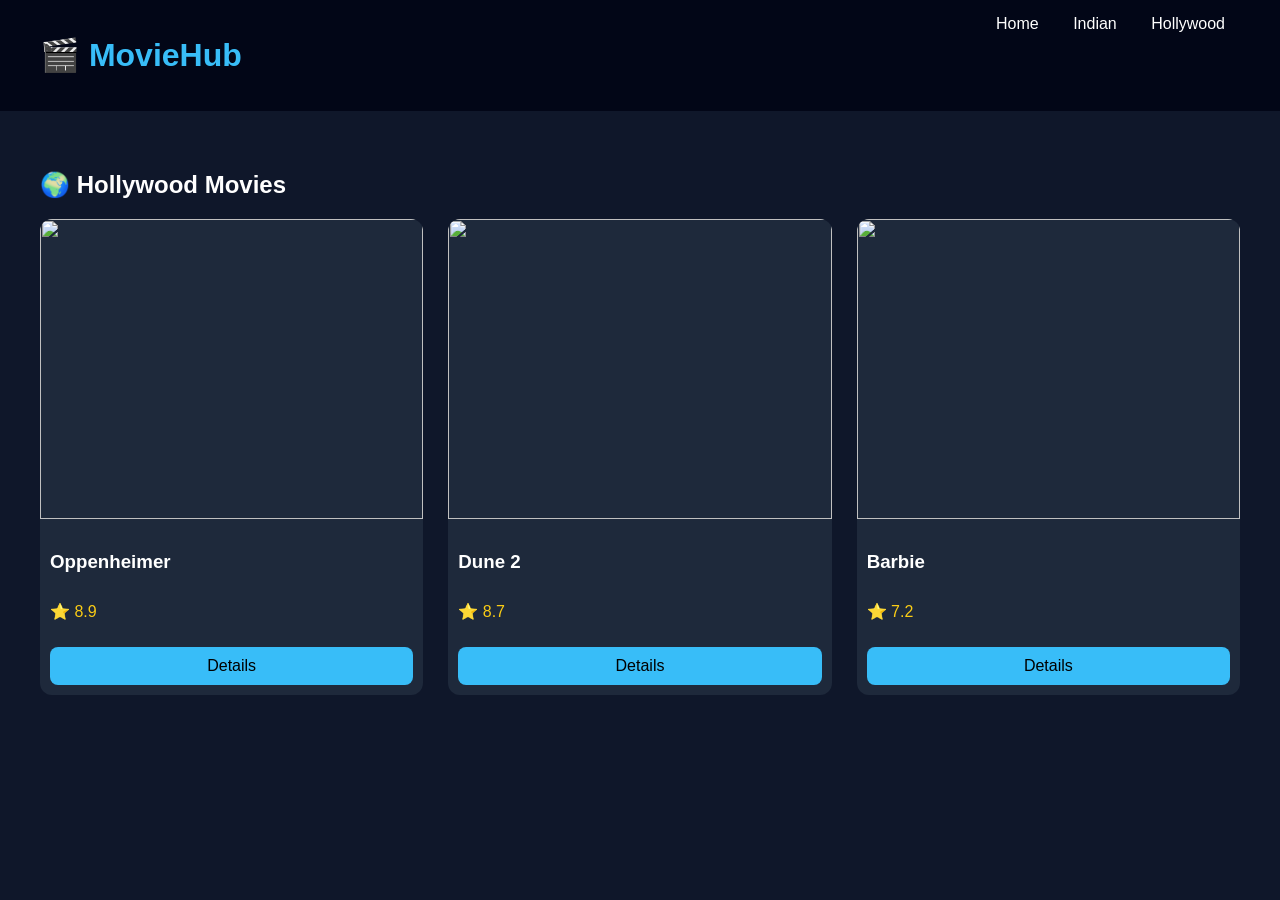
==== hollywood.html @ 89ae69f2 "Add files via upload" ====
<!DOCTYPE html> 
<html> 
<head> 
<title>Hollywood Movies</title> 
<link rel="stylesheet" href="style.css"> 
</head> 
<body> 
<div class="navbar"> 
<h1>🎬 MovieHub</h1> 
<div class="nav-links"> 
<a href="index.html">Home</a> 
<a href="indian.html">Indian</a> 
<a href="hollywood.html">Hollywood</a> 
</div> 
</div> 
<div class="container"> 
<h2>🌍 Hollywood Movies</h2> 
<div class="movies"> 
<div class="card"> 
<img src="images/oppenheimer.jpg"> 
<h3>Oppenheimer</h3> 
<p class="rating">⭐ 8.9</p> 
<a href="details.html" class="btn">Details</a> 
</div> 
<div class="card"> 
<img src="images/dune.jpg"> 
<h3>Dune 2</h3> 
<p class="rating">⭐ 8.7</p> 
<a href="details.html" class="btn">Details</a> 
</div> 
<div class="card"> 
<img src="images/barbie.jpg"> 
<h3>Barbie</h3> 
<p class="rating">⭐ 7.2</p> 
<a href="details.html" class="btn">Details</a> 
</div> 
</div> 
</div> 
</body> 
</html>
---- style.css ----
body { 
margin: 0; 
font-family: 'Segoe UI', sans-serif; 
background: #0f172a; 
color: white; 
} 
.navbar { 
display: flex; 
justify-content: space-between; 
background: #020617; 
padding: 15px 40px; 
} 
.navbar h1 { 
color: #38bdf8; 
} 
.nav-links a { 
margin: 0 15px; 
text-decoration: none; 
color: white; 
transition: 0.3s; 
} 
.nav-links a:hover { 
color: #38bdf8; 
} 
.container { 
padding: 40px; 
} 
.movies { 
display: grid; 
grid-template-columns: repeat(auto-fit, minmax(220px, 1fr)); 
gap: 25px; 
} 
.card { 
background: #1e293b; 
border-radius: 12px; 
overflow: hidden; 
transition: 0.3s; 
} 
.card:hover { 
transform: scale(1.05); 
} 
.card img { 
width: 100%; 
height: 300px; 
object-fit: cover; 
} 
.card h3 { 
padding: 10px; 
} 
.rating { 
padding: 0 10px 10px; 
color: #facc15; 
} 
.btn { 
display: block; 
margin: 10px; 
padding: 10px; 
background: #38bdf8; 
color: black; 
text-align: center; 
border-radius: 8px; 
text-decoration: none;
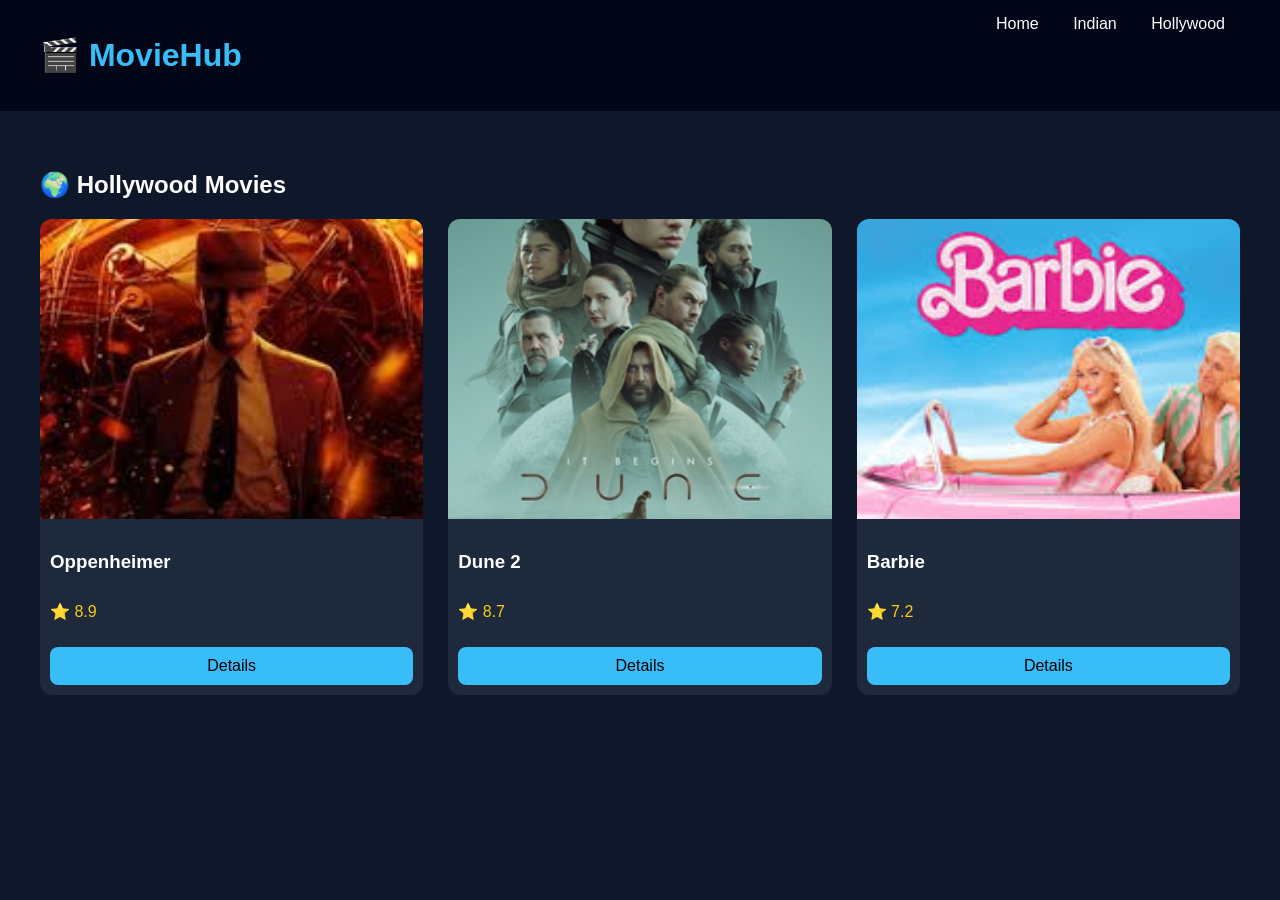
==== commit 8a2ca156: "Update hollywood.html" ====
--- a/hollywood.html
+++ b/hollywood.html
@@ -17,19 +17,19 @@
 <h2>🌍 Hollywood Movies</h2> 
 <div class="movies"> 
 <div class="card"> 
-<img src="images/oppenheimer.jpg"> 
+<img src="oppenheimer.jpg"> 
 <h3>Oppenheimer</h3> 
 <p class="rating">⭐ 8.9</p> 
 <a href="details.html" class="btn">Details</a> 
 </div> 
 <div class="card"> 
-<img src="images/dune.jpg"> 
+<img src="dune.jpg"> 
 <h3>Dune 2</h3> 
 <p class="rating">⭐ 8.7</p> 
 <a href="details.html" class="btn">Details</a> 
 </div> 
 <div class="card"> 
-<img src="images/barbie.jpg"> 
+<img src="barbie.jpg"> 
 <h3>Barbie</h3> 
 <p class="rating">⭐ 7.2</p> 
 <a href="details.html" class="btn">Details</a> 
@@ -37,4 +37,4 @@
 </div> 
 </div> 
 </body> 
-</html>+</html>
